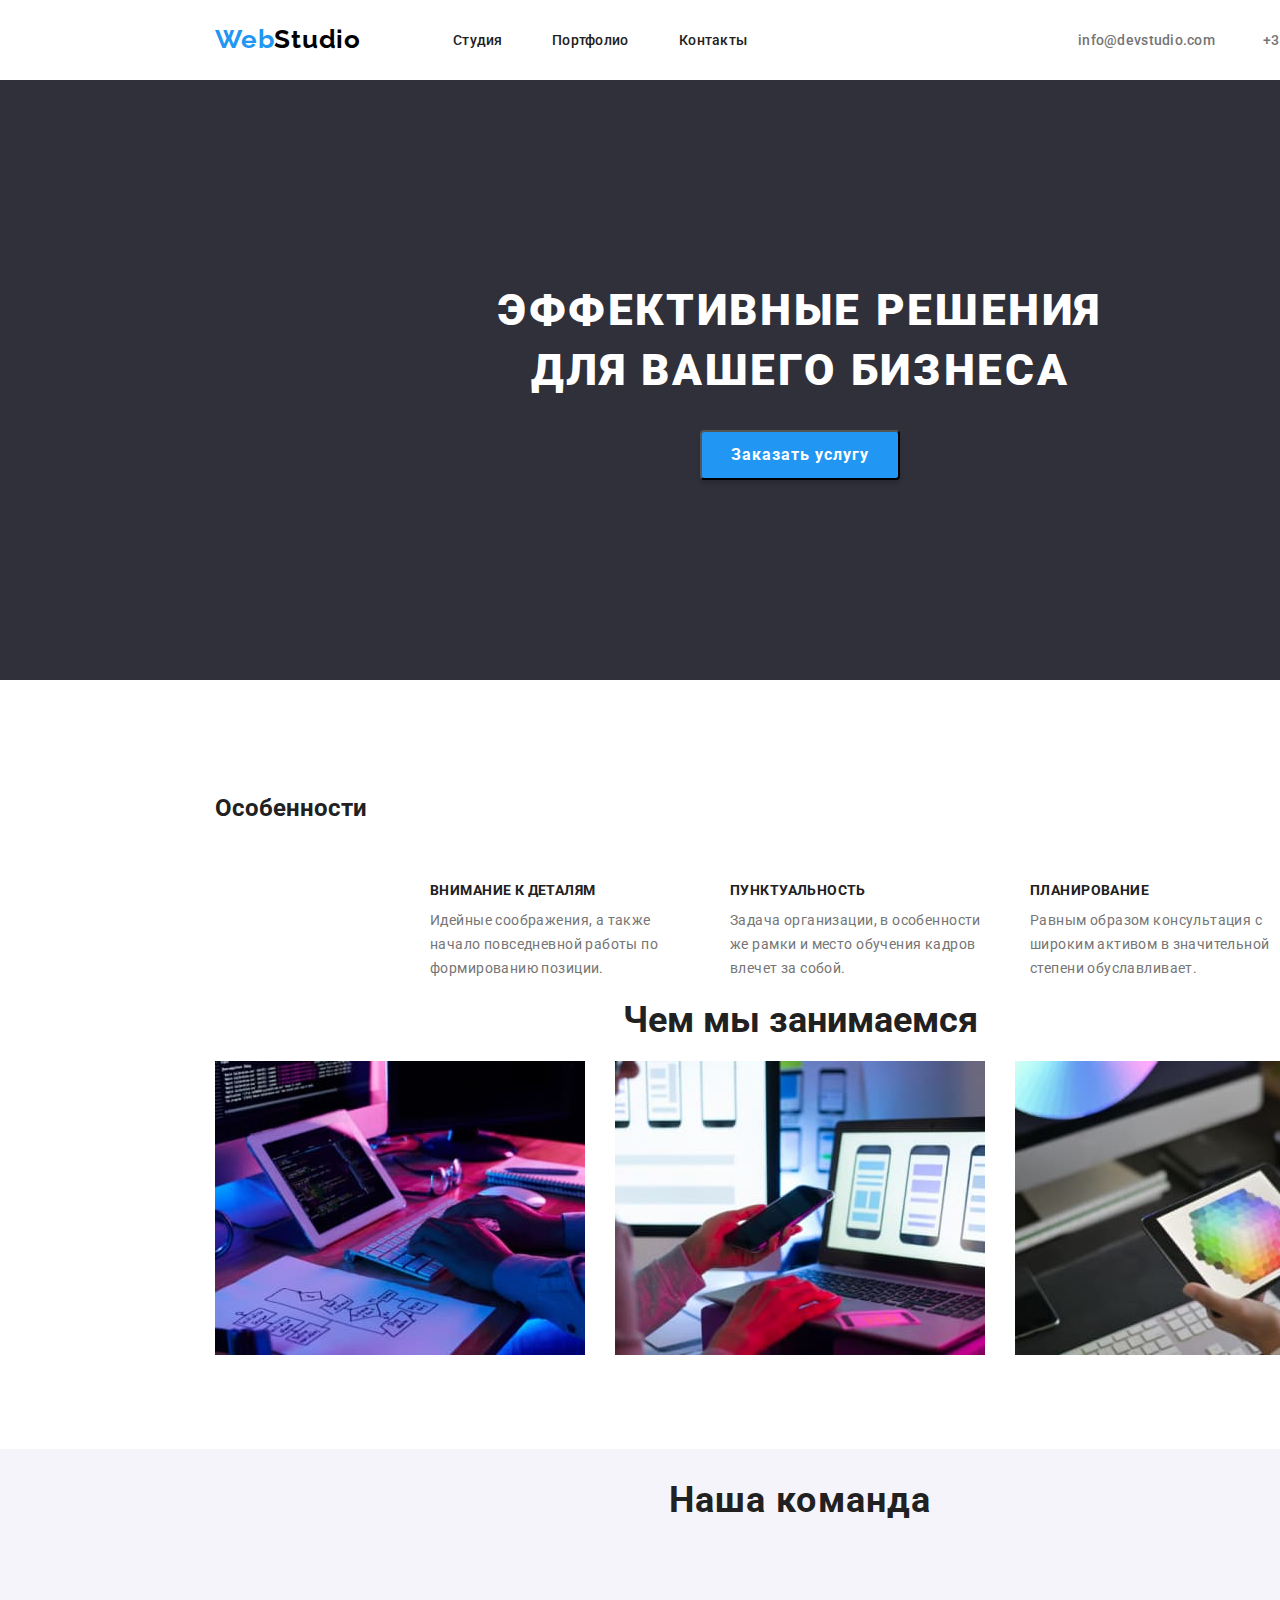
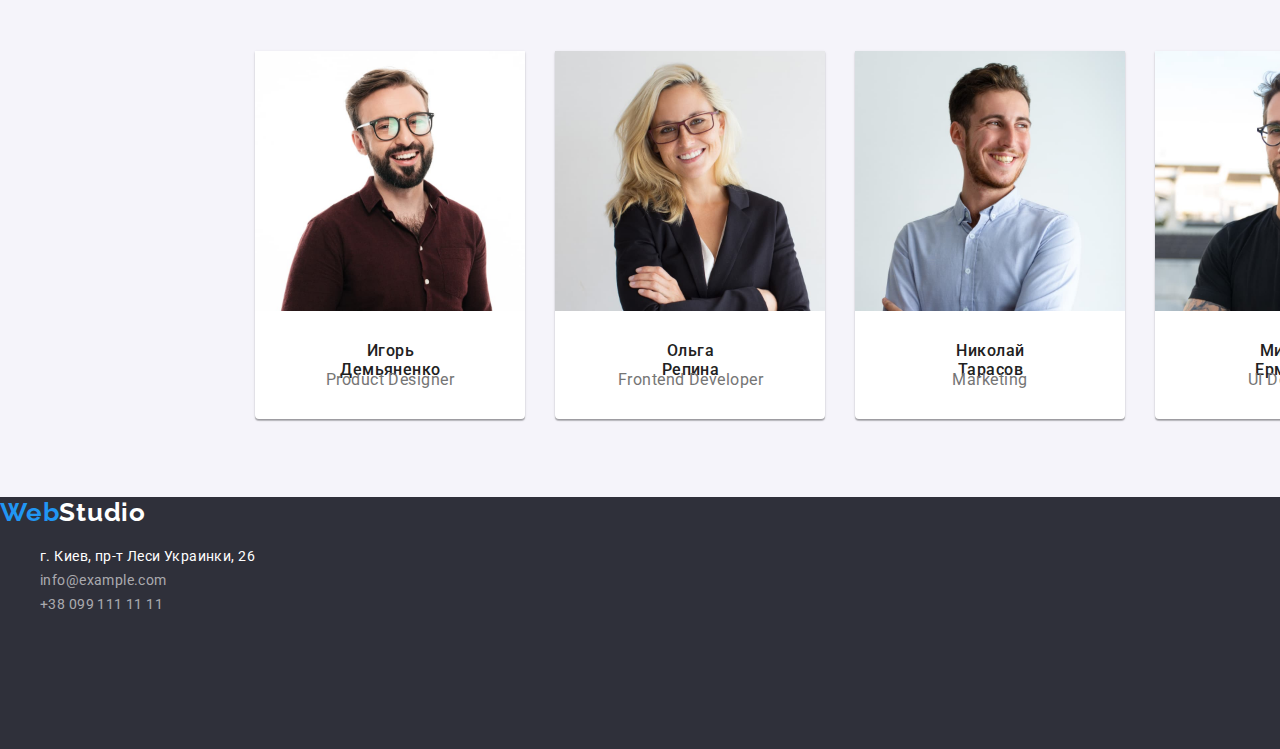
==== index.html @ 5ebb5d1c "Add files via upload" ====
<!DOCTYPE html>
<html lang="ru">
<head>
    <meta charset="UTF-8">
    <meta http-equiv="X-UA-Compatible" content="IE=edge">
    <meta name="viewport" content="width=device-width, initial-scale=1.0">
    <title>WebStudio</title>
    <link rel="stylesheet" href="/css/styles.css">
    <link rel="preconnect" href="https://fonts.googleapis.com">
    <link rel="preconnect" href="https://fonts.gstatic.com" crossorigin>
    <link href="https://fonts.googleapis.com/css2?family=Raleway:wght@700&display=swap" rel="stylesheet">
    <link rel="preconnect" href="https://fonts.googleapis.com">
    <link rel="preconnect" href="https://fonts.gstatic.com" crossorigin>
    <link href="https://fonts.googleapis.com/css2?family=Raleway:wght@700&family=Roboto:wght@400;500;700;900&display=swap"
        rel="stylesheet">
 <link rel="preconnect" href="https://fonts.gstatic.com">
</head>
<body>
<!--хэдер-->
    <header>
        <!--навигация-->
      <nav>
        <a class="logo-head" href="/" lang="en"> <span class="logo-accent">Web</span>Studio</a>
        <ul class="nav-header">
            <li><a class="studio" href="./studio.html">Студия</a></li>
            <li><a class="portfolio" href="./portfolio.html">Портфолио</a></li>
            <li><a class="contacts" href="./contacts.html">Контакты</a></li>
        </ul>
        <ul class="head-contacts">
            <li><a class="mail-head" href="mailto:info@devstudio.com">info@devstudio.com</a></li>
            <li><a class="tel-head" href="tel:+380961111111"> +38 096 111 11 11</a></li>
        </ul>
      </nav>
    </header>
    
    <main>
    <!--герой-->
        <section class="hero">
            <h1 class="hero-txt">Эффективные решения  для вашего бизнеса</h1>
            <button type="button" class="hero-button"><span class="hero-button-txt">Заказать услугу</span></button>
        </section>
    <!--вторая секция-->
        <section class="text-section">
            <h2 class="hide">Особенности</h2>
            <ul>
                <li class="benefits"> 
                    <h3 class="text-section-title1">Внимание к деталям</h3>
                    <p class="text-section-txt1">Идейные соображения, а также начало повседневной работы по формированию позиции.</p>
                </li>
                <li>
                    <h3 class="text-section-title2">Пунктуальность</h3>
                    <p class="text-section-txt2">Задача организации, в особенности же рамки и место обучения кадров влечет за собой.</p>
                </li>
                <li>
                    <h3 class="text-section-title3">Планирование</h3>
                    <p class="text-section-txt3">Равным образом консультация с широким активом в значительной степени обуславливает.</p>
                </li>
                <li>
                    <h3 class="text-section-title4">Современные технологии</h3>
                    <p class="text-section-txt4">Значимость этих проблем настолько очевидна, что реализация плановых заданий.</p>
                </li>
            </ul>
        </section>
    <!--третья секция-->
        <section class="work-section">
            <h2 class="work-section-title">Чем мы занимаемся</h2>
            <ul>
                <li class="work-section-pic1"><img src="./images/one.jpg" alt="Верстка, дизайн" width="370"></li>
                <li class="work-section-pic2"><img src="./images/two.jpg" alt="Разметка страницы" width="370"></li>
                <li class="work-section-pic3"><img src="./images/three.jpg" alt="Работа на планшете" width="370"></li>
            </ul>
        </section>
    <!--наша команда-->
        <section class="company">
            <h2 class="company-title">Наша команда</h2>
            <ul>
                <li>
                    <figure class="igor-box">
                        <img src="/images/igor1.jpg" alt="работник 1" width="270" class="position-pic1">
                        <figcaption > <span class="name1">Игорь Демьяненко</span> <span lang="en" class="pictxt1">Product Designer</span></figcaption>
                    </figure>
                </li>
                <li>
                    <figure class="olga-box">
                        <img src="/images/olga1.jpg" alt="работнца 2" width="270" class="position-pic2">
                        <figcaption> <span class="name2">Ольга Репина</span> <span lang="en" class="pictxt2">Frontend Developer</span>
                        </figcaption>
                    </figure>
                <li>
                    <figure class="nikolai-box">
                        <img src="/images/nikolai1.jpg" alt="работник 3" width="270" class="position-pic3">
                        <figcaption> <span class="name3">Николай Тарасов</span> <span lang="en" class="pictxt3">Marketing</span>
                        </figcaption> 
                    </figure>
                </li>
                <li>
                   <figure class="michail-box">
                       <img src="/images/michail1.jpg" alt="работник 4" width="270" class="position-pic4">
                       <figcaption> <span class="name4">Михаил Ермаков</span> <span lang="en" class="pictxt4">UI Designer</span>
                    </figcaption>
                   </figure>
                </li>
            </ul>
        </section>
    </main>
 <!--футер-->
        <footer>
                <a class="logo-foot" href="/" lang="en"> <span class="logo-accent">Web</span>Studio</a>
                <address>
                    <ul>
                        <li><a class="location" href="https://bit.ly/3pXMvUd" target="_blank" rel="noopener noreferrer">
                                г. Киев, пр-т Леси Украинки, 26</a></li>
                        <li><a class="mail-foot" href="mailto:info@example.com">info@example.com</a></li>
                        <li><a class="tel-foot" href="tel:+380991111111">+38 099 111 11 11</a></li>
                    </ul>
                </address>
        </footer>
</body>
</html>
---- css/styles.css ----
/* цвет основного текста  #212121; */
/* вторичный цвет текста  #757575; */

 /*  font-family: 'Raleway', sans-serif;

 font-family: 'Roboto',sans-serif; */
 body {
    font-family: 'Roboto', sans-serif;
    color: #212121;
    background-color: #FFFFFF;
    height: 100%;
 }
 
 a {
     text-decoration: none;
 }
 ul {
     list-style: none;
 }

 /* header */

 header {
    position: absolute;
        width: 1600px;
        height: 80px;
        left: 0px;
        top: 0px;
        background: #ffffff;
 }
.logo-head{
   font-family: 'Raleway', sans-serif;
   font-style: normal;
   font-weight: 700;
   font-size: 26px;
   line-height: 31px;
   letter-spacing: 0.03em;
   color: #000000;
   position: absolute;
    width: 145px;
    height: 31px;
    left: 215px;
    top: 24px;
}
.logo-accent {
    color: #2196F3;
}

.nav-header a{
   font-family: 'Roboto', sans-serif;
   font-style: normal;
   font-weight: 500;
   font-size: 14px;
   line-height: 16px;
   letter-spacing: 0.02em;
   color: #212121;
}

.nav-header a:hover,
.nav-header a:focus  {
    color: #2196F3;
}


.studio {
    position: absolute;
        width: 49px;
        height: 16px;
        left: 453px;
        top: 32px;
}
.portfolio {
    position: absolute;
        width: 77px;
        height: 16px;
        left: 552px;
        top: 32px;
}
.contacts {
    position: absolute;
        width: 68px;
        height: 16px;
        left: 679px;
        top: 32px;
}
.head-contacts a{
   font-family: 'Roboto', sans-serif;
   font-style: normal;
   font-weight: 500;
   font-size: 14px;
   line-height: 16px;
   letter-spacing: 0.02em;
   color: #757575;
}
.head-contacts a:hover,
.head-contacts a:focus {
    color: #2196F3;
}

.mail-head {
    position: absolute;
        width: 135px;
        height: 16px;
        left: 1078px;
        top: 32px;
}
.tel-head {
    position: absolute;
        width: 122px;
        height: 16px;
        left: 1263px;
        top: 32px;
}


/* main */


/* hero */
.hero {
    position: absolute;
        width: 100%;
        height: 600px;
        left: 0px;
        top: 80px;
        background: #2F303A;
}     
.hero-txt {
    position: absolute;
    width: 696px;
    height: 120px;
    left: 452px;
    top: 200px;
    font-family: 'Roboto';
    font-style: normal;
    font-weight: 900;
    font-size: 44px;
    line-height: 60px;
    text-align: center;
    letter-spacing: 0.06em;
    text-transform: uppercase;
    color: #FFFFFF;
    margin: 0;
    
}

.hero-button {
    position:absolute;
        width: 200px;
        height: 50px;
        left: 700px;
        top: 350px;
        background: #2196F3;
        box-shadow: 0px 4px 4px rgba(0, 0, 0, 0.15);
        border-radius: 4px;
        cursor: pointer;
}

.hero-button-txt {
    
        width: 136px;
        height: 30px;
        left: 732px;
        top: 440px;
        font-family: 'Roboto';
        font-style: normal;
        font-weight: 700;
        font-size: 16px;
        line-height: 30px;
       
        align-items: center;
        text-align: center;
        letter-spacing: 0.06em;
        color: #ffffff;
}

/* секция 2 */
.text-section {
    position: absolute;
        width: 1170px;
        height: 101px;
        left: 215px;
        top: 774px;
}






 .text-section h3 {
        font-family: 'Roboto';
        font-style: normal;
        font-weight: 700;
        font-size: 14px;
        line-height: 16px;
        letter-spacing: 0.03em;
        text-transform: uppercase;
        color: #212121;
 }

 .text-section-title1 {
   position: absolute;
        width: 270px;
        height: 16px;
        left: 215px;
        top: 94px;
 }
 .text-section-title2 {
    position: absolute;
        width: 270px;
        height: 16px;
        left: 515px;
        top: 94px;
 }
 .text-section-title3 {
    position: absolute;
        width: 270px;
        height: 16px;
        left: 815px;
        top: 94px;
 }
 .text-section-title4 {
    position: absolute;
        width: 270px;
        height: 16px;
        left: 1115px;
        top: 94px;
 }

.text-section p {
    font-family: 'Roboto';
        font-style: normal;
        font-weight: 400;
        font-size: 14px;
        line-height: 24px;
        letter-spacing: 0.03em;
        color: #757575;
}

.text-section-txt1 {
position: absolute;
    width: 270px;
    height: 75px;
    left: 215px;
    top: 120px;
}
.text-section-txt2 {
position: absolute;
    width: 270px;
    height: 75px;
    left: 515px;
    top: 120px;
}
.text-section-txt3 {
position: absolute;
    width: 270px;
    height: 75px;
    left: 815px;
    top: 120px;
}
.text-section-txt4 {
position: absolute;
    width: 270px;
    height: 75px;
    left: 1115px;
    top: 120px;
}


/* секция 3 */
.work-section-title {
    position: absolute;
        width: 376px;
        height: 42px;
        left: 612px;
        right: 612px;
        top: 969px;
        font-family: 'Roboto';
        font-style: normal;
        font-weight: 700;
        font-size: 36px;
        line-height: 42px;
        text-align: center;
        
        color: #212121;
}
.work-section-pic1{
position: absolute;
    width: 370px;
    height: 294px;
    left: 215px;
    top: 1061px;
    background: url(close-up-image-programer-working-his-desk-office_1098-18707.jpg);
    mix-blend-mode: normal;
}
.work-section-pic2 {
position: absolute;
    width: 370px;
    height: 294px;
    left: 615px;
    top: 1061px;
    background: url(web-ui-designers-are-developing-application-smartphones-team-creators-is-working-interface-mobile-phones_8119-2713.jpg);
}
.work-section-pic3{
position: absolute;
    width: 370px;
    height: 294px;
    left: 1015px;
    top: 1061px;
    background: url(creative-artist-web-design-with-working-colour-selection-graphic-tablet_35674-1119.jpg);
}

/* наша команда */
.company {
    position: absolute;
        width: 100%;
        height: 648px;
        left: 0px;
        top: 1449px;
    
        background: #F5F4FA;
}
.company-title {
    
        width: 264px;
        height: 42px;
        left: 668px;
        top: 1543px;
        font-family: 'Roboto';
        font-style: normal;
        font-weight: 700;
        font-size: 36px;
        line-height: 42px;
        text-align: center;
        letter-spacing: 0.03em;
        color: #212121;
       padding-left: 668px;
}
.company h3 {
font-family: 'Roboto';
    font-style: normal;
    font-weight: 500;
    font-size: 16px;
    line-height: 19px;
    text-align: center;
    letter-spacing: 0.03em;
    color: #212121;
}

.name4 {
position: absolute;
    width: 134px;
    height: 19px;
    left: 1183px;
    top: 1925px;
}
.company p {
    font-family: 'Roboto';
        font-style: normal;
        font-weight: 400;
        font-size: 16px;
        line-height: 19px;
        text-align: center;
        letter-spacing: 0.03em;
    
        color: #757575;
}
.position-pic1 {
    width: 270px;
    height: 260px;
    left: 215px;
    top: 1635px;
    background: url(4853.jpg);
    border-radius: 0px;
}
.igor-box {
    position: absolute;
        width: 270px;
        height: 368px;
        left: 215px;
        top: 186px;
        background: #FFFFFF;
        box-shadow: 0px 1px 3px rgba(0, 0, 0, 0.12), 0px 1px 1px rgba(0, 0, 0, 0.14), 0px 2px 1px rgba(0, 0, 0, 0.2);
        border-radius: 0px 0px 4px 4px;
}
.name1 {
    position: absolute;
        width: 151px;
        height: 19px;
        left: 60px;
        top: 290px;
        font-family: 'Roboto';
        font-style: normal;
        font-weight: 500;
        font-size: 16px;
        line-height: 19px;
        text-align: center;
        letter-spacing: 0.03em;
        color: #212121;
}
.pictxt1 {
    position: absolute;
        width: 130px;
        height: 19px;
        left: 70px;
        top: 319px;
        font-family: 'Roboto';
        font-style: normal;
        font-weight: 400;
        font-size: 16px;
        line-height: 19px;
        text-align: center;
        letter-spacing: 0.03em;
        color: #757575;
}
.position-pic2 {
 width: 270px;
    height: 260px;
    left: 515px;
    top: 1635px;
    background: url(5844.jpg);
    border-radius: 0px;
}
.olga-box {
    position: absolute;
        width: 270px;
        height: 368px;
        left: 515px;
        top: 186px;
        background: #FFFFFF;
        box-shadow: 0px 1px 3px rgba(0, 0, 0, 0.12), 0px 1px 1px rgba(0, 0, 0, 0.14), 0px 2px 1px rgba(0, 0, 0, 0.2);
        border-radius: 0px 0px 4px 4px;
}
.name2 {
position: absolute;
    width: 109px;
    height: 19px;
    left: 81px;
    top: 290px;
    font-family: 'Roboto';
    font-style: normal;
    font-weight: 500;
    font-size: 16px;
    line-height: 19px;
    text-align: center;
    letter-spacing: 0.03em;
    color: #212121;
}
.pictxt2 {
    position: absolute;
        width: 147px;
        height: 19px;
        left: 62px;
        top: 319px;
        font-family: 'Roboto';
        font-style: normal;
        font-weight: 400;
        font-size: 16px;
        line-height: 19px;
        text-align: center;
        letter-spacing: 0.03em;
        color: #757575;
}

.position-pic3 {
    position: absolute;
        width: 270px;
        height: 260px;
        left:0px;
        top: 0px;
        background: url(16166.jpg);
        border-radius: 0px;
}
.nikolai-box {
    position: absolute;
        width: 270px;
        height: 368px;
        left: 815px;
        top: 186px;
        background: #FFFFFF;
        box-shadow: 0px 1px 3px rgba(0, 0, 0, 0.12), 0px 1px 1px rgba(0, 0, 0, 0.14), 0px 2px 1px rgba(0, 0, 0, 0.2);
        border-radius: 0px 0px 4px 4px;
}
.name3 {
    position: absolute;
        width: 137px;
        height: 19px;
        left: 67px;
        top: 290px;
        font-family: 'Roboto';
        font-style: normal;
        font-weight: 500;
        font-size: 16px;
        line-height: 19px;
        /* identical to box height */
    
        text-align: center;
        letter-spacing: 0.03em;
    
        color: #212121;
}
.pictxt3 {
    position: absolute;
        width: 76px;
        height: 19px;
        left: 97px;
        top: 319px;
    
        font-family: 'Roboto';
        font-style: normal;
        font-weight: 400;
        font-size: 16px;
        line-height: 19px;
        /* identical to box height */
    
        text-align: center;
        letter-spacing: 0.03em;
    
        color: #757575;
}
.position-pic4 {
    position: absolute;
        width: 270px;
        height: 260px;
        left: 0px;
        top: 0px;
    
        background: url(2968.jpg);
        border-radius: 0px;
}
.michail-box {
    position: absolute;
        width: 270px;
        height: 368px;
        left: 1115px;
        top: 186px;
    
        background: #FFFFFF;
        /* material shadow v1 */
    
        box-shadow: 0px 1px 3px rgba(0, 0, 0, 0.12), 0px 1px 1px rgba(0, 0, 0, 0.14), 0px 2px 1px rgba(0, 0, 0, 0.2);
        border-radius: 0px 0px 4px 4px;
}
.name4 {
    position: absolute;
        width: 134px;
        height: 19px;
        left: 68px;
        top: 290px;
        font-family: 'Roboto';
        font-style: normal;
        font-weight: 500;
        font-size: 16px;
        line-height: 19px;
        text-align: center;
        letter-spacing: 0.03em;
        color: #212121;
}
.pictxt4 {
    position: absolute;
        width: 87px;
        height: 19px;
        left: 92px;
        top: 319px;
        font-family: 'Roboto';
        font-style: normal;
        font-weight: 400;
        font-size: 16px;
        line-height: 19px;
        text-align: center;
        letter-spacing: 0.03em;
        color: #757575;
}  

/* footer */

footer {
 position: absolute;
    width: 100%;
    height: 252px;
    left: 0px;
    bottom: 0;
    top: 2097px;
    background-color: #2F303A;
}
.logo-foot {
   
        width: 145px;
        height: 31px;
        left: 215px;
        top: 2157px;
        font-family: 'Raleway';
        font-style: normal;
        font-weight: 700;
        font-size: 26px;
        line-height: 31px;
        letter-spacing: 0.03em;
        color: #ffffff;
}
.location {
   
        width: 231px;
        height: 21px;
        left: 215px;
        top: 2208px;
        font-family: 'Roboto';
        font-style: normal;
        font-weight: 400;
        font-size: 14px;
        line-height: 24px;
        letter-spacing: 0.03em;
        color: #FFFFFF;
}
.location:hover,
.location:focus {
color: #2196F3;
}
 
.mail-foot {
    
     width: 231px;
     height: 21px;
     left: 215px;
     top: 2238px;
     font-family: 'Roboto';
     font-style: normal;
     font-weight: 400;
     font-size: 14px;
     line-height: 24px;
     letter-spacing: 0.03em;
     color:rgba(255, 255, 255, 0.6);
}
.mail-foot:hover,
.mail-foot:focus {
    color: #2196F3;
}

.tel-foot {
   
        width: 231px;
        height: 21px;
        left: 215px;
        top: 2268px;
        font-family: 'Roboto';
        font-style: normal;
        font-weight: 400;
        font-size: 14px;
        line-height: 24px;
        letter-spacing: 0.03em;
        color:  rgba(255, 255, 255, 0.6);
}
.tel-foot:hover,
.tel-foot:focus {
    color: #2196F3;
}
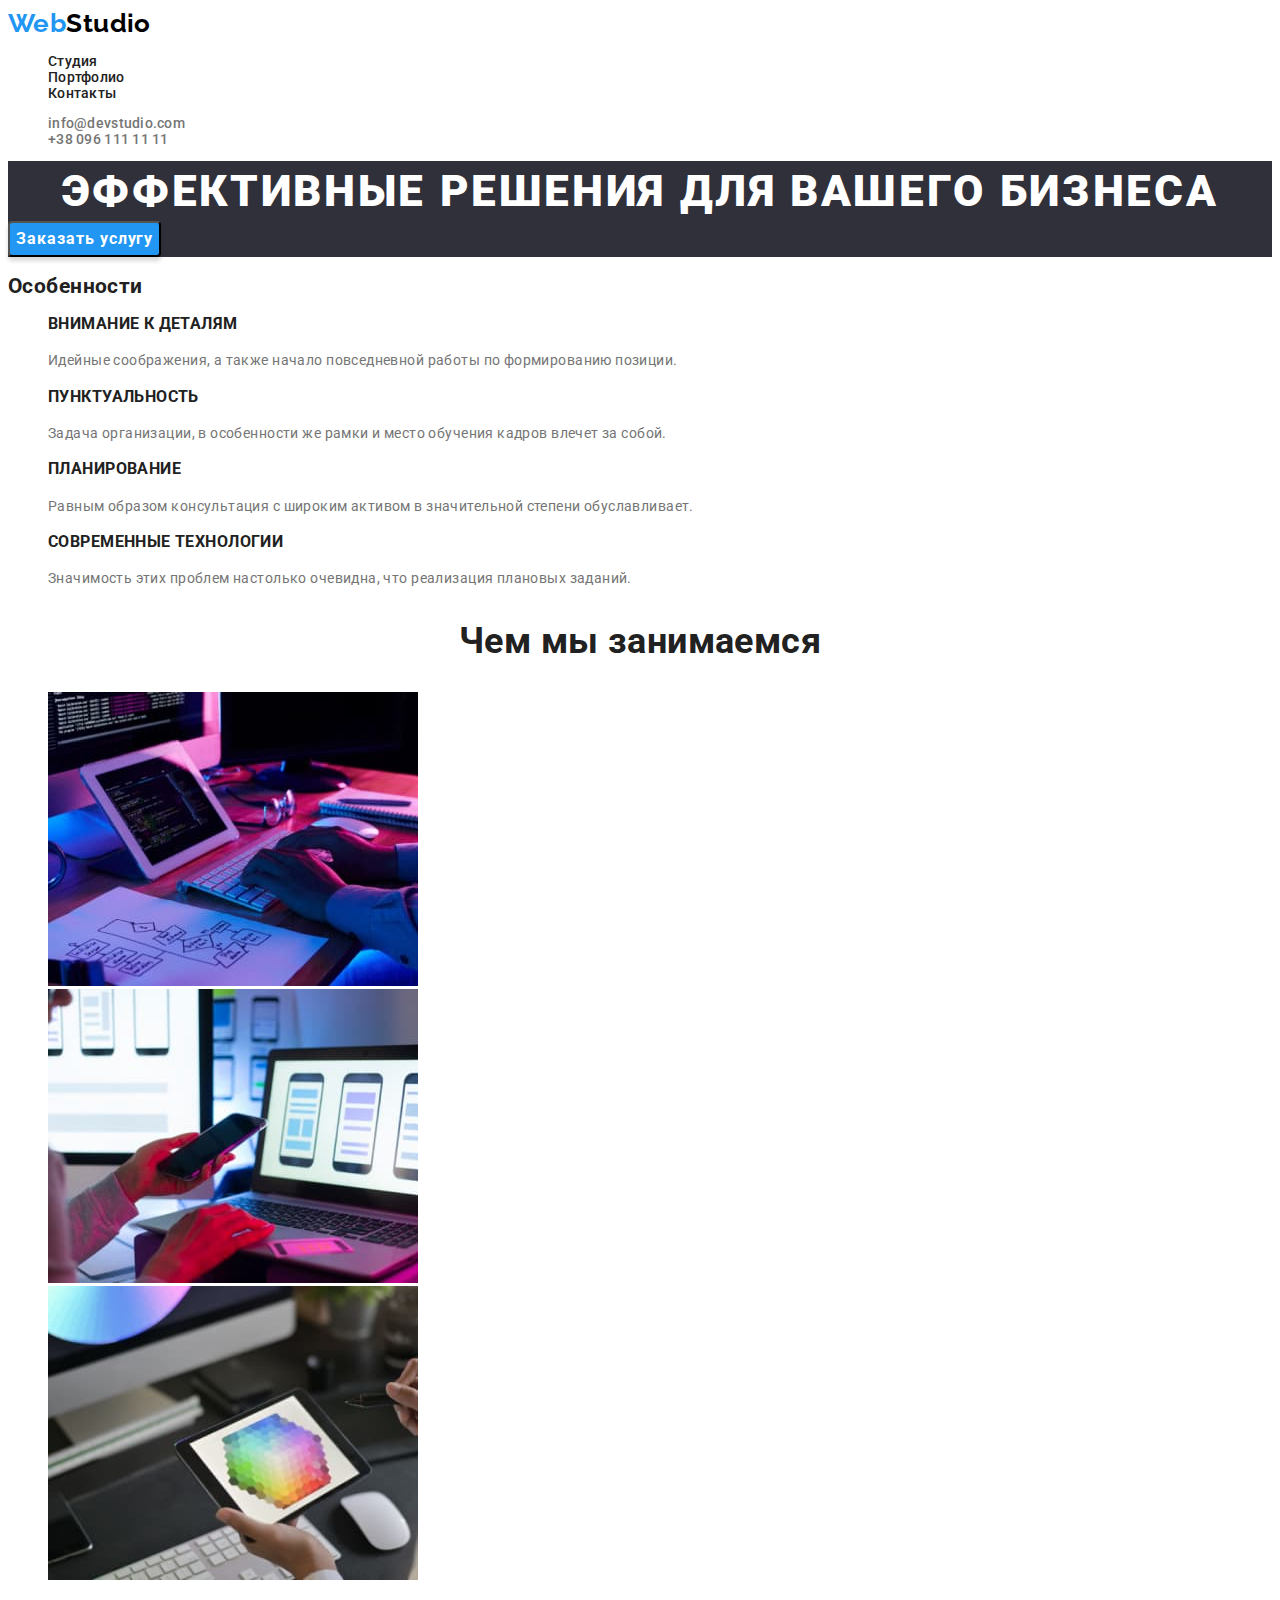
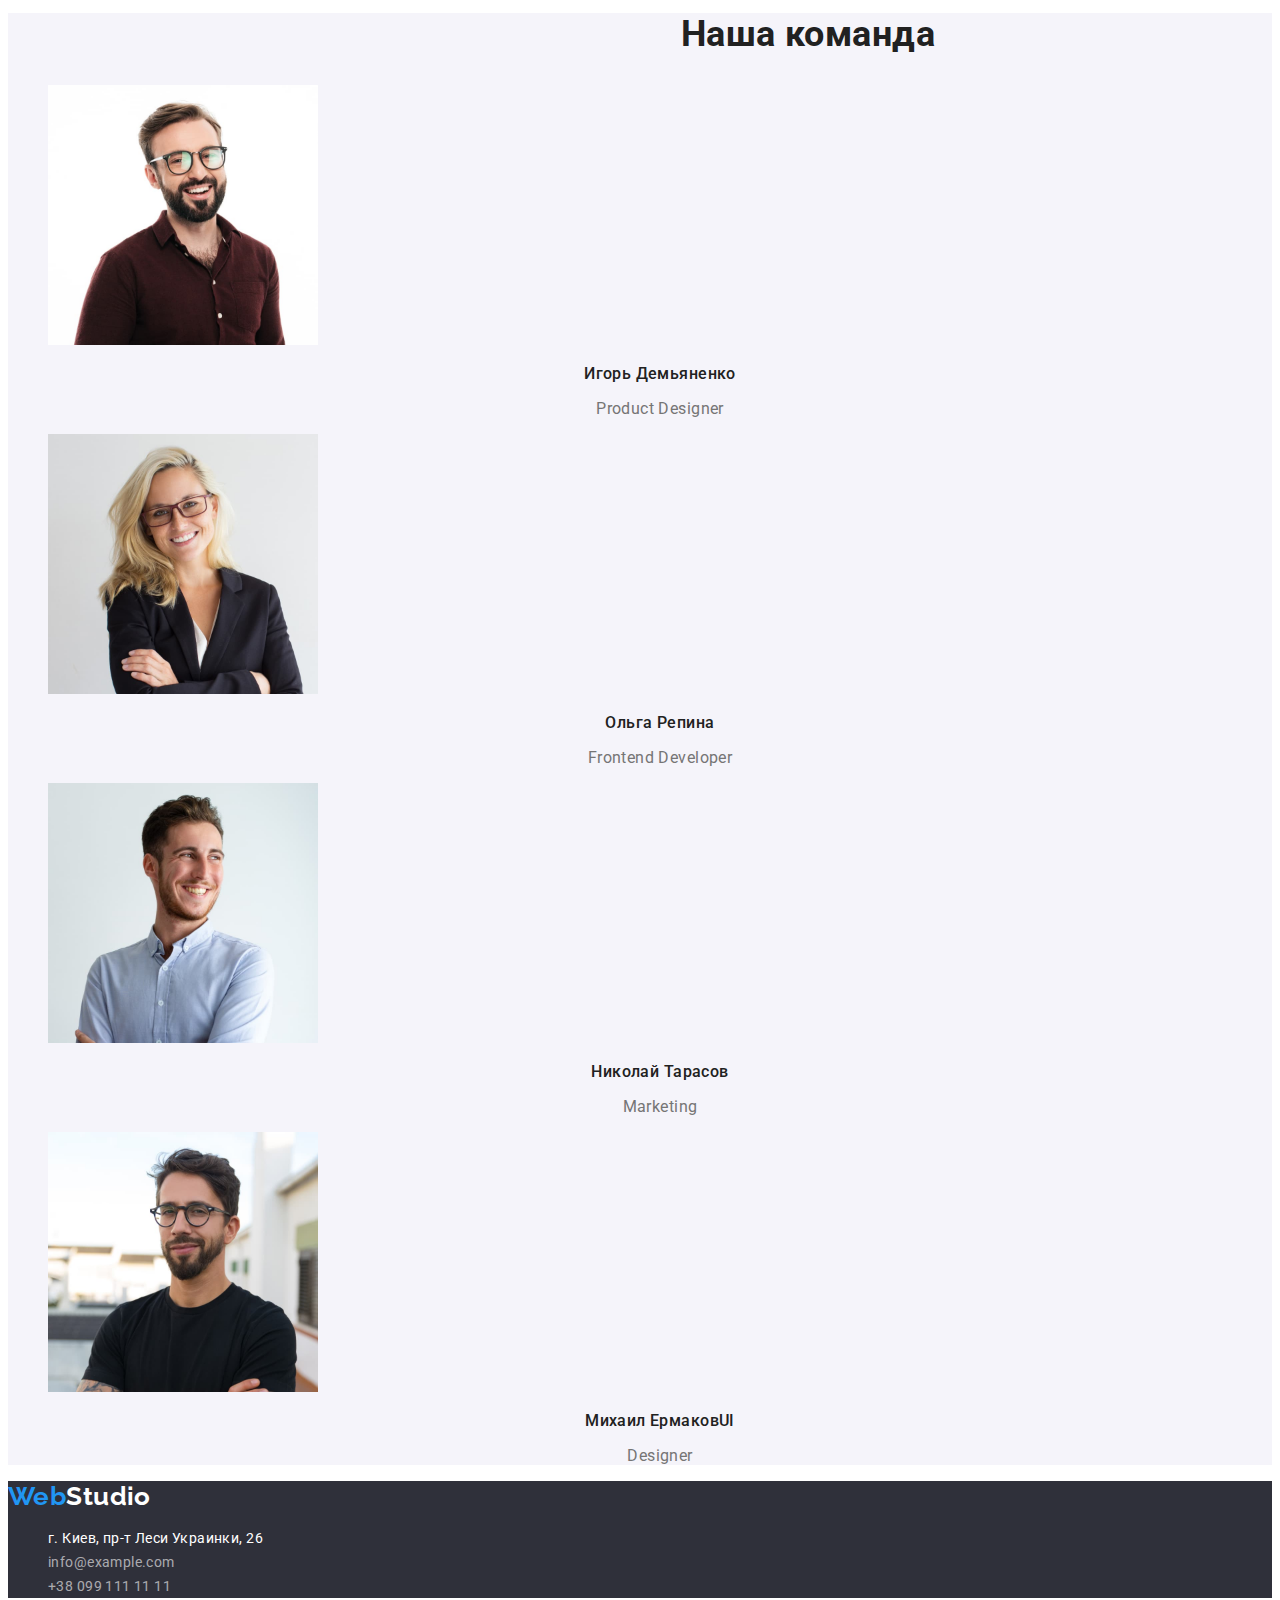
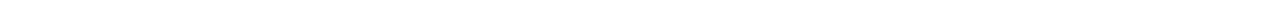
==== commit 9a2cfe06: "мелкие доработки+портфолио" ====
--- a/index.html
+++ b/index.html
@@ -5,15 +5,12 @@
     <meta http-equiv="X-UA-Compatible" content="IE=edge">
     <meta name="viewport" content="width=device-width, initial-scale=1.0">
     <title>WebStudio</title>
-    <link rel="stylesheet" href="/css/styles.css">
-    <link rel="preconnect" href="https://fonts.googleapis.com">
-    <link rel="preconnect" href="https://fonts.gstatic.com" crossorigin>
-    <link href="https://fonts.googleapis.com/css2?family=Raleway:wght@700&display=swap" rel="stylesheet">
     <link rel="preconnect" href="https://fonts.googleapis.com">
     <link rel="preconnect" href="https://fonts.gstatic.com" crossorigin>
     <link href="https://fonts.googleapis.com/css2?family=Raleway:wght@700&family=Roboto:wght@400;500;700;900&display=swap"
         rel="stylesheet">
- <link rel="preconnect" href="https://fonts.gstatic.com">
+    <link rel="preconnect" href="https://fonts.gstatic.com">
+    <link rel="stylesheet" href="./css/styles.css">
 </head>
 <body>
 <!--хэдер-->
@@ -75,30 +72,26 @@
             <h2 class="company-title">Наша команда</h2>
             <ul>
                 <li>
-                    <figure class="igor-box">
-                        <img src="/images/igor1.jpg" alt="работник 1" width="270" class="position-pic1">
-                        <figcaption > <span class="name1">Игорь Демьяненко</span> <span lang="en" class="pictxt1">Product Designer</span></figcaption>
-                    </figure>
+                     <img src="./images/igor1.jpg" alt="работник 1" width="270" class="position-pic1">
+                     <h3>Игорь Демьяненко</h3>
+                     <p>Product Designer</p>
                 </li>
                 <li>
-                    <figure class="olga-box">
-                        <img src="/images/olga1.jpg" alt="работнца 2" width="270" class="position-pic2">
-                        <figcaption> <span class="name2">Ольга Репина</span> <span lang="en" class="pictxt2">Frontend Developer</span>
-                        </figcaption>
-                    </figure>
+                     <img src="./images/olga1.jpg" alt="работнца 2" width="270" class="position-pic2">
+                     <h3>Ольга Репина</h3> 
+                     <p>Frontend Developer</p>
                 <li>
-                    <figure class="nikolai-box">
-                        <img src="/images/nikolai1.jpg" alt="работник 3" width="270" class="position-pic3">
-                        <figcaption> <span class="name3">Николай Тарасов</span> <span lang="en" class="pictxt3">Marketing</span>
-                        </figcaption> 
-                    </figure>
+                 
+                     <img src="./images/nikolai1.jpg" alt="работник 3" width="270" class="position-pic3">
+                     <h3>Николай Тарасов</h3> 
+                     <p>Marketing</p>
                 </li>
                 <li>
-                   <figure class="michail-box">
-                       <img src="/images/michail1.jpg" alt="работник 4" width="270" class="position-pic4">
-                       <figcaption> <span class="name4">Михаил Ермаков</span> <span lang="en" class="pictxt4">UI Designer</span>
-                    </figcaption>
-                   </figure>
+                  
+                     <img src="./images/michail1.jpg" alt="работник 4" width="270" class="position-pic4">
+                     <h3>Михаил ЕрмаковUI</h3> 
+                     <p>Designer</p>
+                  
                 </li>
             </ul>
         </section>
--- a/css/styles.css
+++ b/css/styles.css
@@ -9,6 +9,8 @@
     color: #212121;
     background-color: #FFFFFF;
     height: 100%;
+    font-size: 14px;
+    letter-spacing: 0.03em;
  }
  
  a {
@@ -21,11 +23,6 @@
  /* header */
 
  header {
-    position: absolute;
-        width: 1600px;
-        height: 80px;
-        left: 0px;
-        top: 0px;
         background: #ffffff;
  }
 .logo-head{
@@ -34,23 +31,15 @@
    font-weight: 700;
    font-size: 26px;
    line-height: 31px;
-   letter-spacing: 0.03em;
    color: #000000;
-   position: absolute;
-    width: 145px;
-    height: 31px;
-    left: 215px;
-    top: 24px;
 }
 .logo-accent {
     color: #2196F3;
 }
 
 .nav-header a{
-   font-family: 'Roboto', sans-serif;
    font-style: normal;
    font-weight: 500;
-   font-size: 14px;
    line-height: 16px;
    letter-spacing: 0.02em;
    color: #212121;
@@ -63,31 +52,16 @@
 
 
 .studio {
-    position: absolute;
-        width: 49px;
-        height: 16px;
-        left: 453px;
-        top: 32px;
 }
 .portfolio {
-    position: absolute;
-        width: 77px;
-        height: 16px;
-        left: 552px;
-        top: 32px;
+   
 }
 .contacts {
-    position: absolute;
-        width: 68px;
-        height: 16px;
-        left: 679px;
-        top: 32px;
+   
 }
 .head-contacts a{
-   font-family: 'Roboto', sans-serif;
    font-style: normal;
    font-weight: 500;
-   font-size: 14px;
    line-height: 16px;
    letter-spacing: 0.02em;
    color: #757575;
@@ -98,18 +72,10 @@
 }
 
 .mail-head {
-    position: absolute;
-        width: 135px;
-        height: 16px;
-        left: 1078px;
-        top: 32px;
+   
 }
 .tel-head {
-    position: absolute;
-        width: 122px;
-        height: 16px;
-        left: 1263px;
-        top: 32px;
+   
 }
 
 
@@ -118,19 +84,10 @@
 
 /* hero */
 .hero {
-    position: absolute;
-        width: 100%;
-        height: 600px;
-        left: 0px;
-        top: 80px;
+   
         background: #2F303A;
 }     
 .hero-txt {
-    position: absolute;
-    width: 696px;
-    height: 120px;
-    left: 452px;
-    top: 200px;
     font-family: 'Roboto';
     font-style: normal;
     font-weight: 900;
@@ -145,11 +102,7 @@
 }
 
 .hero-button {
-    position:absolute;
-        width: 200px;
-        height: 50px;
-        left: 700px;
-        top: 350px;
+  
         background: #2196F3;
         box-shadow: 0px 4px 4px rgba(0, 0, 0, 0.15);
         border-radius: 4px;
@@ -176,11 +129,7 @@
 
 /* секция 2 */
 .text-section {
-    position: absolute;
-        width: 1170px;
-        height: 101px;
-        left: 215px;
-        top: 774px;
+   
 }
 
 
@@ -192,90 +141,49 @@
         font-family: 'Roboto';
         font-style: normal;
         font-weight: 700;
-        font-size: 14px;
         line-height: 16px;
-        letter-spacing: 0.03em;
         text-transform: uppercase;
         color: #212121;
  }
 
  .text-section-title1 {
-   position: absolute;
-        width: 270px;
-        height: 16px;
-        left: 215px;
-        top: 94px;
+  
  }
  .text-section-title2 {
-    position: absolute;
-        width: 270px;
-        height: 16px;
-        left: 515px;
-        top: 94px;
+   
  }
  .text-section-title3 {
-    position: absolute;
-        width: 270px;
-        height: 16px;
-        left: 815px;
-        top: 94px;
+   
  }
  .text-section-title4 {
-    position: absolute;
-        width: 270px;
-        height: 16px;
-        left: 1115px;
-        top: 94px;
+  
  }
 
 .text-section p {
     font-family: 'Roboto';
         font-style: normal;
         font-weight: 400;
-        font-size: 14px;
         line-height: 24px;
-        letter-spacing: 0.03em;
         color: #757575;
 }
 
 .text-section-txt1 {
-position: absolute;
-    width: 270px;
-    height: 75px;
-    left: 215px;
-    top: 120px;
+
 }
 .text-section-txt2 {
-position: absolute;
-    width: 270px;
-    height: 75px;
-    left: 515px;
-    top: 120px;
+
 }
 .text-section-txt3 {
-position: absolute;
-    width: 270px;
-    height: 75px;
-    left: 815px;
-    top: 120px;
+
 }
 .text-section-txt4 {
-position: absolute;
-    width: 270px;
-    height: 75px;
-    left: 1115px;
-    top: 120px;
+
 }
 
 
 /* секция 3 */
 .work-section-title {
-    position: absolute;
-        width: 376px;
-        height: 42px;
-        left: 612px;
-        right: 612px;
-        top: 969px;
+   
         font-family: 'Roboto';
         font-style: normal;
         font-weight: 700;
@@ -286,38 +194,22 @@
         color: #212121;
 }
 .work-section-pic1{
-position: absolute;
-    width: 370px;
-    height: 294px;
-    left: 215px;
-    top: 1061px;
+
     background: url(close-up-image-programer-working-his-desk-office_1098-18707.jpg);
     mix-blend-mode: normal;
 }
 .work-section-pic2 {
-position: absolute;
-    width: 370px;
-    height: 294px;
-    left: 615px;
-    top: 1061px;
+
     background: url(web-ui-designers-are-developing-application-smartphones-team-creators-is-working-interface-mobile-phones_8119-2713.jpg);
 }
 .work-section-pic3{
-position: absolute;
-    width: 370px;
-    height: 294px;
-    left: 1015px;
-    top: 1061px;
+
     background: url(creative-artist-web-design-with-working-colour-selection-graphic-tablet_35674-1119.jpg);
 }
 
 /* наша команда */
 .company {
-    position: absolute;
-        width: 100%;
-        height: 648px;
-        left: 0px;
-        top: 1449px;
+   
     
         background: #F5F4FA;
 }
@@ -333,7 +225,6 @@
         font-size: 36px;
         line-height: 42px;
         text-align: center;
-        letter-spacing: 0.03em;
         color: #212121;
        padding-left: 668px;
 }
@@ -344,16 +235,11 @@
     font-size: 16px;
     line-height: 19px;
     text-align: center;
-    letter-spacing: 0.03em;
     color: #212121;
 }
 
 .name4 {
-position: absolute;
-    width: 134px;
-    height: 19px;
-    left: 1183px;
-    top: 1925px;
+
 }
 .company p {
     font-family: 'Roboto';
@@ -362,226 +248,13 @@
         font-size: 16px;
         line-height: 19px;
         text-align: center;
-        letter-spacing: 0.03em;
-    
         color: #757575;
 }
-.position-pic1 {
-    width: 270px;
-    height: 260px;
-    left: 215px;
-    top: 1635px;
-    background: url(4853.jpg);
-    border-radius: 0px;
-}
-.igor-box {
-    position: absolute;
-        width: 270px;
-        height: 368px;
-        left: 215px;
-        top: 186px;
-        background: #FFFFFF;
-        box-shadow: 0px 1px 3px rgba(0, 0, 0, 0.12), 0px 1px 1px rgba(0, 0, 0, 0.14), 0px 2px 1px rgba(0, 0, 0, 0.2);
-        border-radius: 0px 0px 4px 4px;
-}
-.name1 {
-    position: absolute;
-        width: 151px;
-        height: 19px;
-        left: 60px;
-        top: 290px;
-        font-family: 'Roboto';
-        font-style: normal;
-        font-weight: 500;
-        font-size: 16px;
-        line-height: 19px;
-        text-align: center;
-        letter-spacing: 0.03em;
-        color: #212121;
-}
-.pictxt1 {
-    position: absolute;
-        width: 130px;
-        height: 19px;
-        left: 70px;
-        top: 319px;
-        font-family: 'Roboto';
-        font-style: normal;
-        font-weight: 400;
-        font-size: 16px;
-        line-height: 19px;
-        text-align: center;
-        letter-spacing: 0.03em;
-        color: #757575;
-}
-.position-pic2 {
- width: 270px;
-    height: 260px;
-    left: 515px;
-    top: 1635px;
-    background: url(5844.jpg);
-    border-radius: 0px;
-}
-.olga-box {
-    position: absolute;
-        width: 270px;
-        height: 368px;
-        left: 515px;
-        top: 186px;
-        background: #FFFFFF;
-        box-shadow: 0px 1px 3px rgba(0, 0, 0, 0.12), 0px 1px 1px rgba(0, 0, 0, 0.14), 0px 2px 1px rgba(0, 0, 0, 0.2);
-        border-radius: 0px 0px 4px 4px;
-}
-.name2 {
-position: absolute;
-    width: 109px;
-    height: 19px;
-    left: 81px;
-    top: 290px;
-    font-family: 'Roboto';
-    font-style: normal;
-    font-weight: 500;
-    font-size: 16px;
-    line-height: 19px;
-    text-align: center;
-    letter-spacing: 0.03em;
-    color: #212121;
-}
-.pictxt2 {
-    position: absolute;
-        width: 147px;
-        height: 19px;
-        left: 62px;
-        top: 319px;
-        font-family: 'Roboto';
-        font-style: normal;
-        font-weight: 400;
-        font-size: 16px;
-        line-height: 19px;
-        text-align: center;
-        letter-spacing: 0.03em;
-        color: #757575;
-}
-
-.position-pic3 {
-    position: absolute;
-        width: 270px;
-        height: 260px;
-        left:0px;
-        top: 0px;
-        background: url(16166.jpg);
-        border-radius: 0px;
-}
-.nikolai-box {
-    position: absolute;
-        width: 270px;
-        height: 368px;
-        left: 815px;
-        top: 186px;
-        background: #FFFFFF;
-        box-shadow: 0px 1px 3px rgba(0, 0, 0, 0.12), 0px 1px 1px rgba(0, 0, 0, 0.14), 0px 2px 1px rgba(0, 0, 0, 0.2);
-        border-radius: 0px 0px 4px 4px;
-}
-.name3 {
-    position: absolute;
-        width: 137px;
-        height: 19px;
-        left: 67px;
-        top: 290px;
-        font-family: 'Roboto';
-        font-style: normal;
-        font-weight: 500;
-        font-size: 16px;
-        line-height: 19px;
-        /* identical to box height */
-    
-        text-align: center;
-        letter-spacing: 0.03em;
-    
-        color: #212121;
-}
-.pictxt3 {
-    position: absolute;
-        width: 76px;
-        height: 19px;
-        left: 97px;
-        top: 319px;
-    
-        font-family: 'Roboto';
-        font-style: normal;
-        font-weight: 400;
-        font-size: 16px;
-        line-height: 19px;
-        /* identical to box height */
-    
-        text-align: center;
-        letter-spacing: 0.03em;
-    
-        color: #757575;
-}
-.position-pic4 {
-    position: absolute;
-        width: 270px;
-        height: 260px;
-        left: 0px;
-        top: 0px;
-    
-        background: url(2968.jpg);
-        border-radius: 0px;
-}
-.michail-box {
-    position: absolute;
-        width: 270px;
-        height: 368px;
-        left: 1115px;
-        top: 186px;
-    
-        background: #FFFFFF;
-        /* material shadow v1 */
-    
-        box-shadow: 0px 1px 3px rgba(0, 0, 0, 0.12), 0px 1px 1px rgba(0, 0, 0, 0.14), 0px 2px 1px rgba(0, 0, 0, 0.2);
-        border-radius: 0px 0px 4px 4px;
-}
-.name4 {
-    position: absolute;
-        width: 134px;
-        height: 19px;
-        left: 68px;
-        top: 290px;
-        font-family: 'Roboto';
-        font-style: normal;
-        font-weight: 500;
-        font-size: 16px;
-        line-height: 19px;
-        text-align: center;
-        letter-spacing: 0.03em;
-        color: #212121;
-}
-.pictxt4 {
-    position: absolute;
-        width: 87px;
-        height: 19px;
-        left: 92px;
-        top: 319px;
-        font-family: 'Roboto';
-        font-style: normal;
-        font-weight: 400;
-        font-size: 16px;
-        line-height: 19px;
-        text-align: center;
-        letter-spacing: 0.03em;
-        color: #757575;
-}  
 
 /* footer */
 
 footer {
- position: absolute;
-    width: 100%;
-    height: 252px;
-    left: 0px;
-    bottom: 0;
-    top: 2097px;
+ 
     background-color: #2F303A;
 }
 .logo-foot {
@@ -595,7 +268,6 @@
         font-weight: 700;
         font-size: 26px;
         line-height: 31px;
-        letter-spacing: 0.03em;
         color: #ffffff;
 }
 .location {
@@ -607,9 +279,7 @@
         font-family: 'Roboto';
         font-style: normal;
         font-weight: 400;
-        font-size: 14px;
         line-height: 24px;
-        letter-spacing: 0.03em;
         color: #FFFFFF;
 }
 .location:hover,
@@ -626,9 +296,7 @@
      font-family: 'Roboto';
      font-style: normal;
      font-weight: 400;
-     font-size: 14px;
      line-height: 24px;
-     letter-spacing: 0.03em;
      color:rgba(255, 255, 255, 0.6);
 }
 .mail-foot:hover,
@@ -645,9 +313,7 @@
         font-family: 'Roboto';
         font-style: normal;
         font-weight: 400;
-        font-size: 14px;
         line-height: 24px;
-        letter-spacing: 0.03em;
         color:  rgba(255, 255, 255, 0.6);
 }
 .tel-foot:hover,
